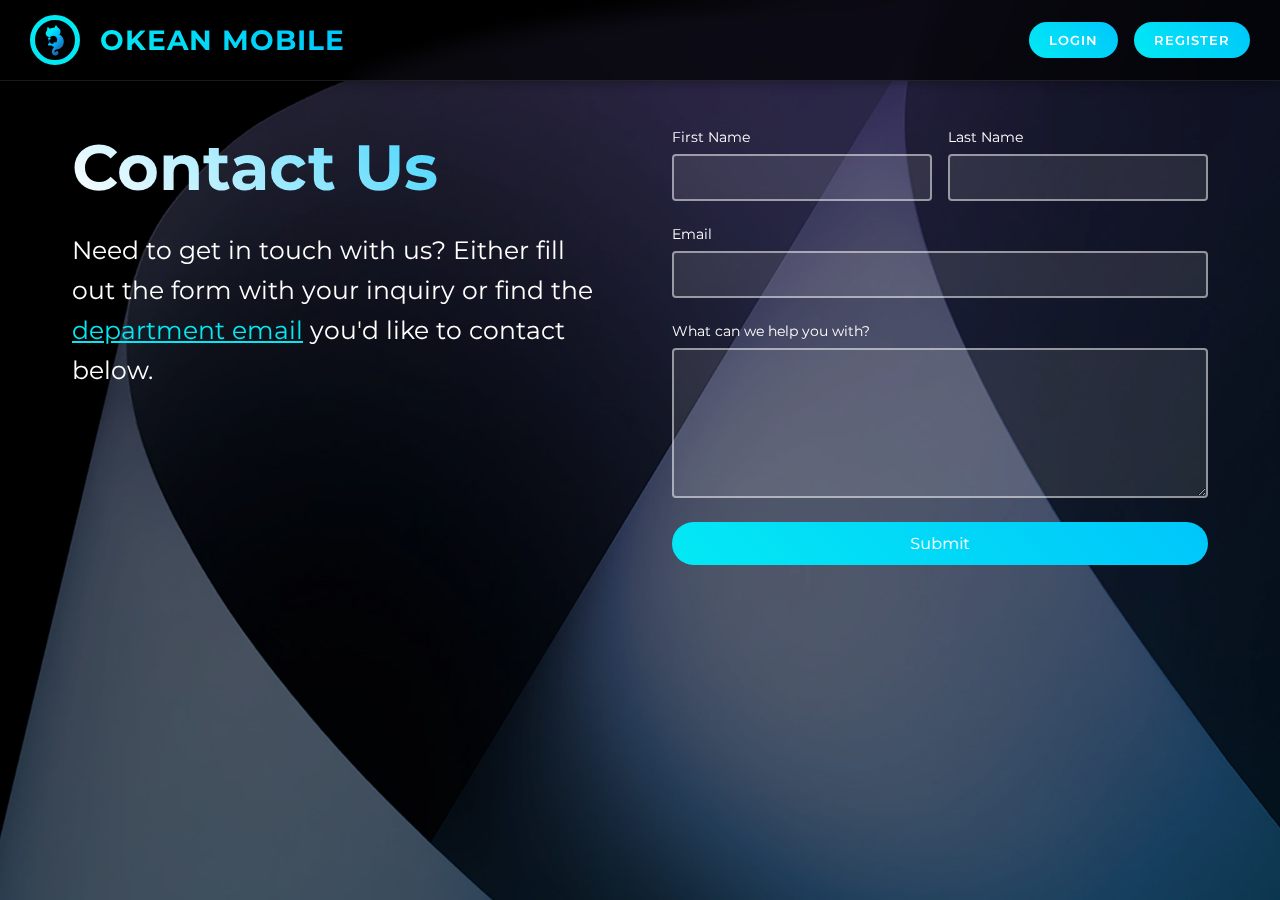
==== Contact.html @ 1384e2ba "first commit" ====
<!DOCTYPE html>
<html lang="en">
<head>
    <meta charset="UTF-8">
    <meta name="viewport" content="width=device-width, initial-scale=1.0">
    <title>Okean Mobile - Contact</title>
    <link rel="stylesheet" href="Contact.css">
    <link href="https://fonts.googleapis.com/css2?family=Montserrat:wght@400;600;700&display=swap" rel="stylesheet">
</head>
<body>
    
    <header class="header">
    <img class="logo" src="picture/logo.jpg" alt="">
    <div class="brand-name">
        <h1>Okean Mobile</h1>
    </div>
        <div class="nav-buttons">
            <button onclick="location.href='login.html'" class="btn">Login</button>
            <button onclick="location.href='register.html'" class="btn">Register</button>
        </div>
    </header>

    <main class="container">
        <div class="contact-info">
            <h1>Contact Us</h1>
            <p>Need to get in touch with us? Either fill out the form with your inquiry or find the <a href="#">department email</a> you'd like to contact below.</p>
        </div>

        <form class="contact-form">
            <div class="name-group">
                <div class="form-group">
                    <label for="firstName">First Name</label>
                    <input type="text" id="firstName" name="firstName" required>
                </div>
                <div class="form-group">
                    <label for="lastName">Last Name</label>
                    <input type="text" id="lastName" name="lastName" required>
                </div>
            </div>
            
            <div class="form-group">
                <label for="email">Email</label>
                <input type="email" id="email" name="email" required>
            </div>
            
            <div class="form-group">
                <label for="message">What can we help you with?</label>
                <textarea id="message" name="message" required></textarea>
            </div>

            <button type="submit" class="submit-btn">Submit</button>
        </form>
    </main>

</body>
</html>
---- Contact.css ----
* {
  margin: 0;
  padding: 0;
  box-sizing: border-box;
  font-family: 'Montserrat', sans-serif;
}

body {
  position: relative;
  color: #ffffff;
  min-height: 100vh;
}

body::before {
  content: "";
  position: fixed;
  top: 0;
  left: 0;
  width: 100%;
  height: 100%;
  background: url("picture/backgoundasm.jpg") no-repeat center center fixed;
  background-size: cover;
  z-index: -1;
  filter: brightness(0.5);
}

/* Header and Navigation Styles */
.header {
  width: 100%;
  background: rgba(0, 0, 0, 0.7);
  backdrop-filter: blur(10px);
  display: flex;
  align-items: center;
  padding: 15px 30px;
  border-bottom: 1px solid rgba(255, 255, 255, 0.1);
  position: fixed;
  top: 0;
  left: 0;
  z-index: 1000;
  box-shadow: 0 2px 10px rgba(0, 0, 0, 0.3);
}

.logo {
  width: 50px;
  height: 50px;
  border-radius: 50%;
  object-fit: cover;
  border: 5px solid #03e9f4;
  margin-right: 20px;
  transition: transform 0.3s ease;
}

.logo:hover {
  transform: scale(1.05);
}

.brand-name {
  margin-right: auto;
}

.brand-name h1 {
  color: #fff;
  font-size: 28px;
  font-weight: 700;
  text-transform: uppercase;
  letter-spacing: 1px;
  background: linear-gradient(45deg, #03e9f4, #00c6fb);
  -webkit-background-clip: text;
  -webkit-text-fill-color: transparent;
  transition: transform 0.3s ease;
}

.brand-name h1:hover {
  transform: scale(1.05);
}

.nav-buttons {
  display: flex;
  gap: 1rem;
}

.btn {
  padding: 10px 20px;
  background: linear-gradient(45deg, #03e9f4, #00c6fb);
  border: none;
  color: #fff;
  border-radius: 25px;
  cursor: pointer;
  font-weight: 600;
  text-transform: uppercase;
  letter-spacing: 1px;
  transition: all 0.3s ease;
}

.btn:hover {
  transform: translateY(-2px);
  box-shadow: 0 5px 15px rgba(3, 233, 244, 0.3);
}

/* Responsive Styles */
.container {
  max-width: 1200px;
  margin: 0 auto;
  padding: 8rem 2rem 4rem;
  display: grid;
  grid-template-columns: repeat(auto-fit, minmax(300px, 1fr));
  gap: 4rem;
}

.contact-info {
  text-align: left; /* Align all text in contact-info to the left */
}

.contact-info h1 {
  font-size: 4rem;
  margin-bottom: 1.5rem;
  color: #03e9f4;
  background: linear-gradient(45deg, #ffffff, #00c5fb);
  -webkit-background-clip: text;
  -webkit-text-fill-color: transparent;
}

.contact-info p {
  line-height: 1.6;
  margin-bottom: 1rem;
  font-size: 25px; /* Original style */
  text-align: left; /* Align text to the left */
}

.contact-info a {
  color: #03e9f4;
  text-decoration: underline;
}

.contact-form {
  display: flex;
  flex-direction: column;
  gap: 1.5rem;
}

.form-group {
  display: flex;
  flex-direction: column;
  gap: 0.5rem;
}

.name-group {
  display: grid;
  grid-template-columns: repeat(auto-fit, minmax(150px, 1fr));
  gap: 1rem;
}

label {
  color: #ffffff;
  font-size: 0.9rem;
}

input,
textarea {
  padding: 0.75rem;
  border: 2px solid rgba(255, 255, 255, 0.5);
  border-radius: 4px;
  background: rgba(255, 255, 255, 0.1);
  color: #ffffff;
  font-size: 1rem;
  transition: border-color 0.3s ease;
}

input:focus,
textarea:focus {
  border-color: #03e9f4;
  outline: none;
}

textarea {
  min-height: 150px;
  resize: vertical;
}

.submit-btn {
  padding: 0.75rem 2rem;
  background: linear-gradient(45deg, #03e9f4, #00c6fb);
  color: white;
  border: none;
  border-radius: 25px;
  font-size: 1rem;
  cursor: pointer;
  transition: all 0.3s ease;
}

.submit-btn:hover {
  transform: translateY(-2px);
  box-shadow: 0 5px 15px rgba(3, 233, 244, 0.3);
}

/* Media Queries */
@media (max-width: 1024px) {
  .header {
      padding: 15px 20px;
  }

  .brand-name h1 {
      font-size: 24px;
  }

  .btn {
      padding: 8px 15px;
      font-size: 14px;
  }
}

@media (max-width: 768px) {
  .header {
      padding: 10px 15px;
  }

  .brand-name h1 {
      font-size: 20px;
  }

  .logo {
      width: 40px;
      height: 40px;
      margin-right: 15px;
  }

  .contact-info h1 {
      font-size: 2.5rem;
  }

  .contact-info p {
      font-size: 25px; /* Maintain original size */
  }
}

@media (max-width: 480px) {
  .header {
      padding: 10px;
  }

  .brand-name h1 {
      font-size: 18px;
  }

  .logo {
      width: 35px;
      height: 35px;
      margin-right: 10px;
  }

  .btn {
      padding: 6px 12px;
      font-size: 12px;
  }

  .contact-info h1 {
      font-size: 2rem;
  }

  .contact-info p {
      font-size: 20px; /* Slightly smaller for mobile */
  }
}
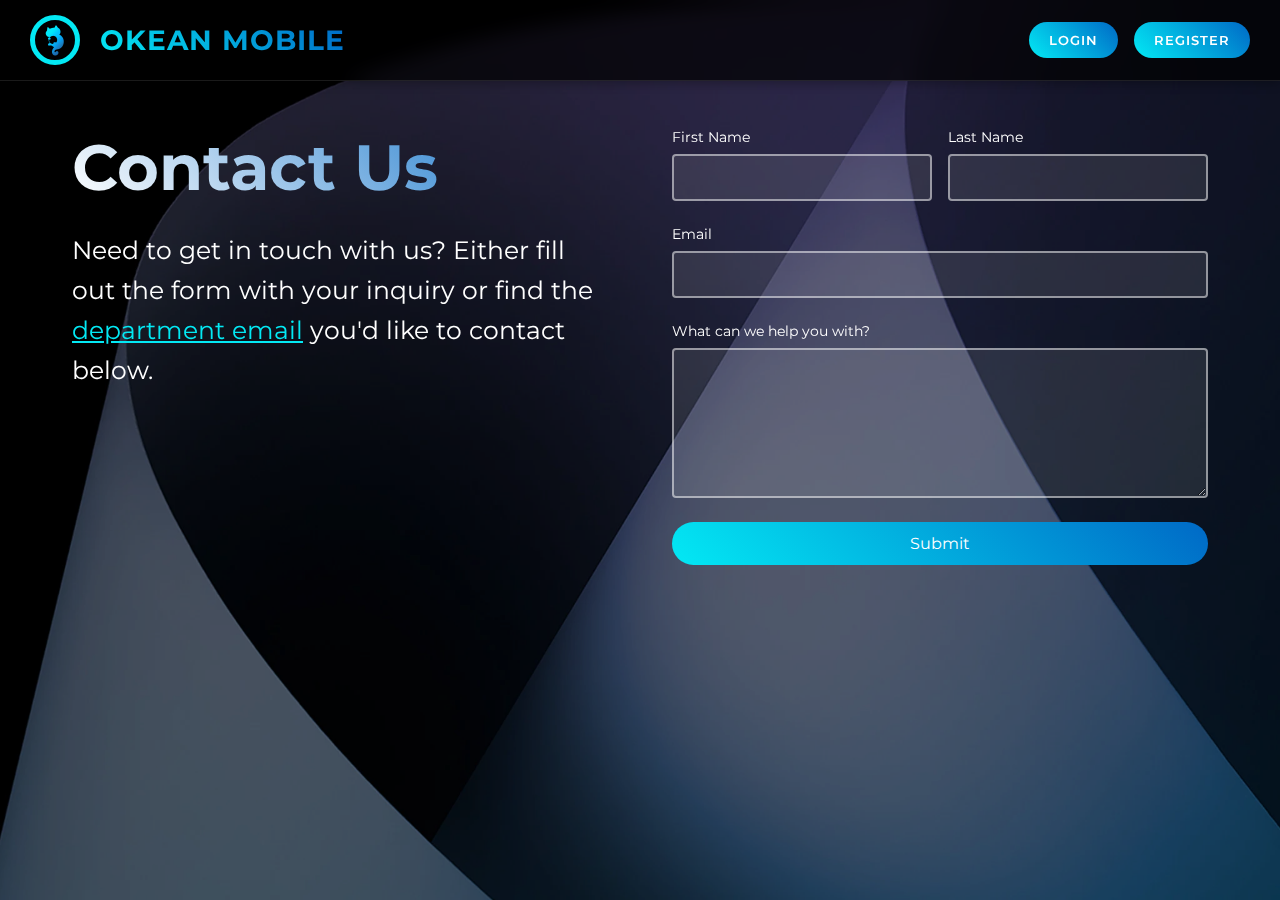
==== commit d5ba9359: "change file" ====
--- a/Contact.html
+++ b/Contact.html
@@ -12,7 +12,7 @@
     <header class="header">
     <img class="logo" src="picture/logo.jpg" alt="">
     <div class="brand-name">
-        <h1>Okean Mobile</h1>
+        <h1><a href="index.html">Okean Mobile</a></h1>
     </div>
         <div class="nav-buttons">
             <button onclick="location.href='login.html'" class="btn">Login</button>
--- a/Contact.css
+++ b/Contact.css
@@ -64,7 +64,7 @@
   font-weight: 700;
   text-transform: uppercase;
   letter-spacing: 1px;
-  background: linear-gradient(45deg, #03e9f4, #00c6fb);
+  background: linear-gradient(45deg, #03e9f4, #0069C6);
   -webkit-background-clip: text;
   -webkit-text-fill-color: transparent;
   transition: transform 0.3s ease;
@@ -81,7 +81,7 @@
 
 .btn {
   padding: 10px 20px;
-  background: linear-gradient(45deg, #03e9f4, #00c6fb);
+  background: linear-gradient(45deg, #03e9f4, #0069C6);
   border: none;
   color: #fff;
   border-radius: 25px;
@@ -115,7 +115,7 @@
   font-size: 4rem;
   margin-bottom: 1.5rem;
   color: #03e9f4;
-  background: linear-gradient(45deg, #ffffff, #00c5fb);
+  background: linear-gradient(45deg, #ffffff, #0069C6);
   -webkit-background-clip: text;
   -webkit-text-fill-color: transparent;
 }
@@ -179,7 +179,7 @@
 
 .submit-btn {
   padding: 0.75rem 2rem;
-  background: linear-gradient(45deg, #03e9f4, #00c6fb);
+  background: linear-gradient(45deg, #03e9f4, #0069C6);
   color: white;
   border: none;
   border-radius: 25px;
